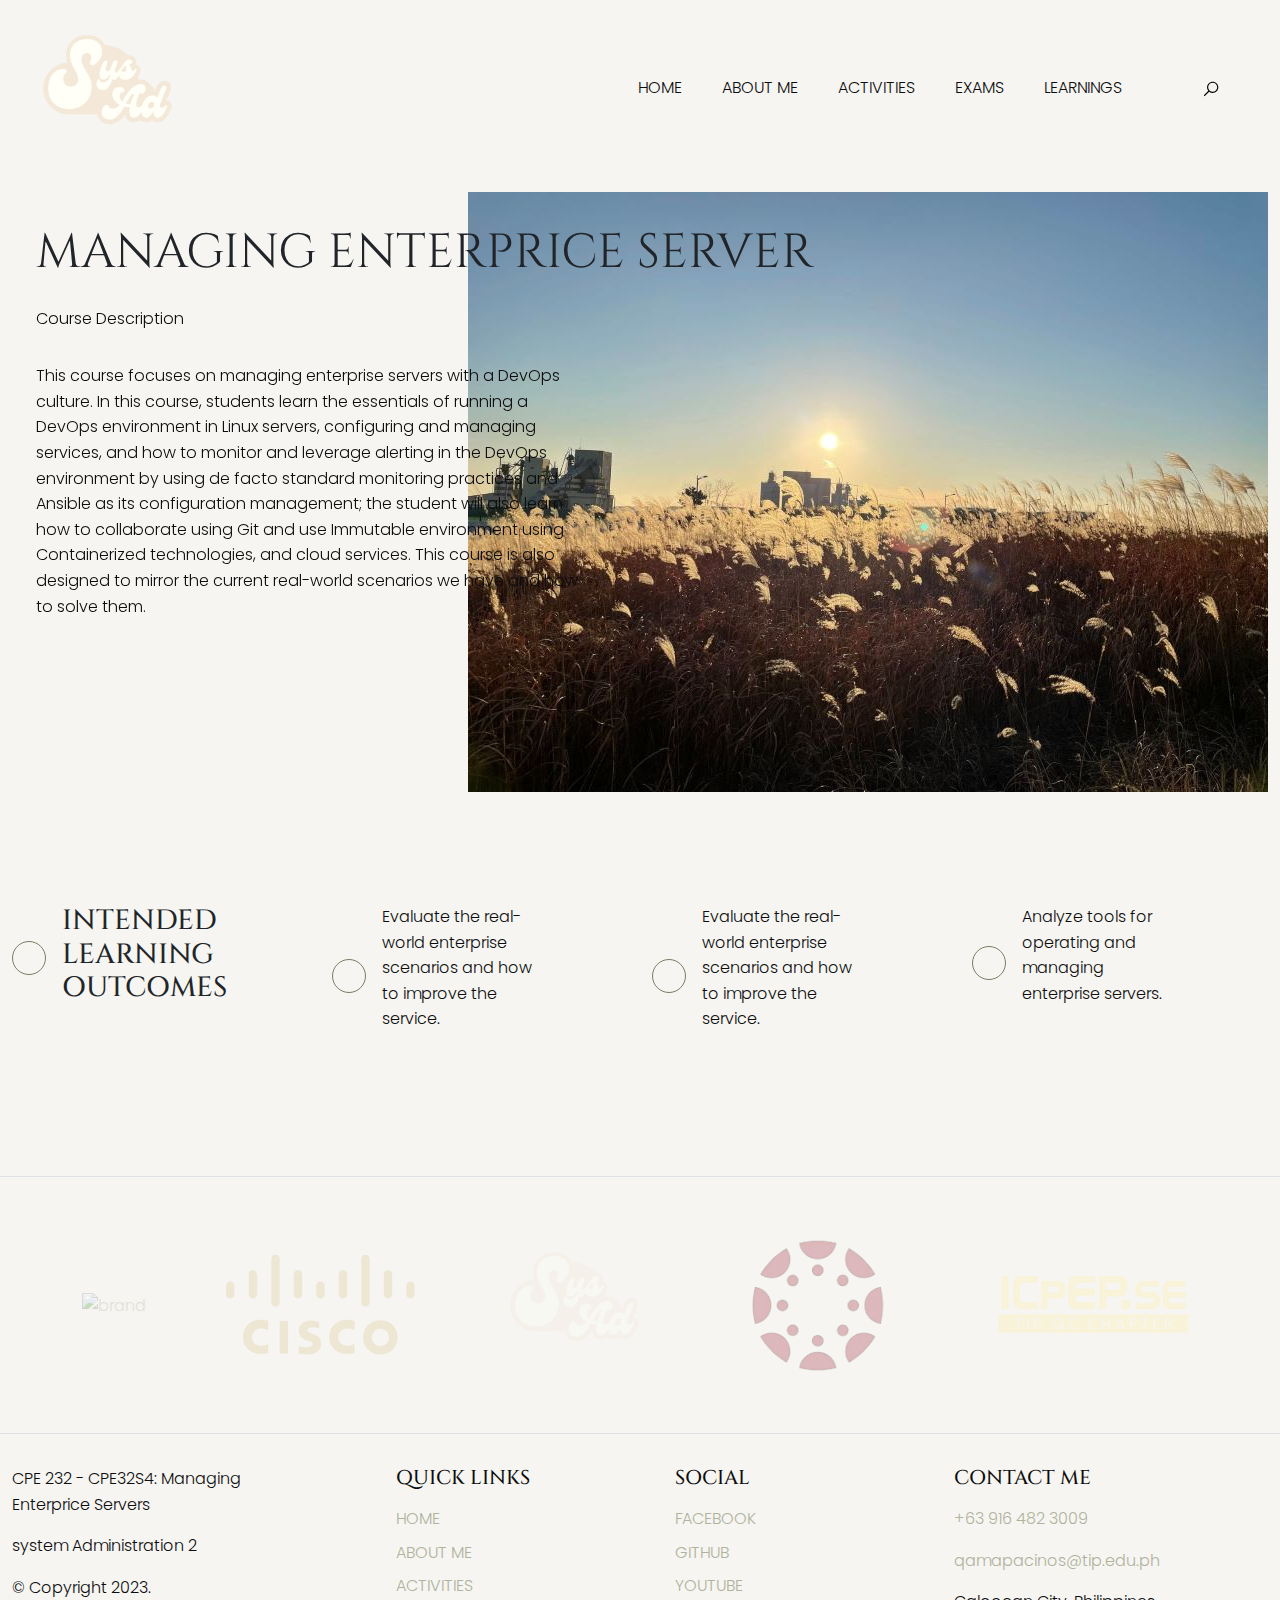
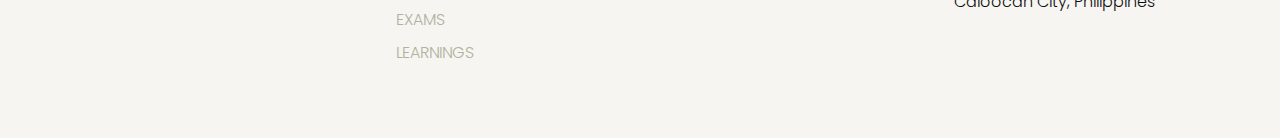
==== index.html @ e2c5715e "Add files via upload" ====
<!DOCTYPE html>
<html>
  <head>
    <title>Pacinos' Portfolio</title>
    <meta charset="utf-8">
    <meta http-equiv="X-UA-Compatible" content="IE=edge">
    <meta name="viewport" content="width=device-width, initial-scale=1.0">
    <meta name="format-detection" content="telephone=no">
    <meta name="apple-mobile-web-app-capable" content="yes">
    <meta name="author" content="">
    <meta name="keywords" content="">
    <meta name="description" content="">
    <link rel="stylesheet" type="text/css" href="css/bootstrap.min.css">
    <link rel="stylesheet" type="text/css" href="style.css">
    <link rel="stylesheet" href="https://cdn.jsdelivr.net/npm/swiper@9/swiper-bundle.min.css" />
    <link rel="preconnect" href="https://fonts.googleapis.com">
    <link rel="preconnect" href="https://fonts.gstatic.com" crossorigin>
    <link href="https://fonts.googleapis.com/css2?family=Cinzel:wght@400;500;600;700&family=Poppins:wght@200;300;400;500&display=swap" rel="stylesheet">
    <!-- script
    ================================================== -->
    <script src="js/modernizr.js"></script>
  </head>
  <body class="bg-body" data-bs-spy="scroll" data-bs-target="#navbar" data-bs-root-margin="0px 0px -40%" data-bs-smooth-scroll="true" tabindex="0">
    <svg xmlns="http://www.w3.org/2000/svg" style="display: none;">
      <symbol id="search" xmlns="http://www.w3.org/2000/svg" viewBox="0 0 32 32">
        <title>Search</title>
        <path fill="currentColor" d="M19 3C13.488 3 9 7.488 9 13c0 2.395.84 4.59 2.25 6.313L3.281 27.28l1.439 1.44l7.968-7.969A9.922 9.922 0 0 0 19 23c5.512 0 10-4.488 10-10S24.512 3 19 3zm0 2c4.43 0 8 3.57 8 8s-3.57 8-8 8s-8-3.57-8-8s3.57-8 8-8z" />
      </symbol>
      <symbol xmlns="http://www.w3.org/2000/svg" id="user" viewBox="0 0 16 16">
        <path d="M3 14s-1 0-1-1 1-4 6-4 6 3 6 4-1 1-1 1H3Zm5-6a3 3 0 1 0 0-6 3 3 0 0 0 0 6Z" />
      </symbol>
      <symbol xmlns="http://www.w3.org/2000/svg" id="cart" viewBox="0 0 16 16">
        <path d="M0 1.5A.5.5 0 0 1 .5 1H2a.5.5 0 0 1 .485.379L2.89 3H14.5a.5.5 0 0 1 .491.592l-1.5 8A.5.5 0 0 1 13 12H4a.5.5 0 0 1-.491-.408L2.01 3.607 1.61 2H.5a.5.5 0 0 1-.5-.5zM5 12a2 2 0 1 0 0 4 2 2 0 0 0 0-4zm7 0a2 2 0 1 0 0 4 2 2 0 0 0 0-4zm-7 1a1 1 0 1 1 0 2 1 1 0 0 1 0-2zm7 0a1 1 0 1 1 0 2 1 1 0 0 1 0-2z" />
      </symbol>
      <symbol xmlns="http://www.w3.org/2000/svg" id="arrow-left" viewBox="0 0 32 32">
        <path fill="currentColor" d="m13.281 6.781l-8.5 8.5l-.687.719l.687.719l8.5 8.5l1.438-1.438L7.938 17H28v-2H7.937l6.782-6.781z" />
      </symbol>
      <symbol xmlns="http://www.w3.org/2000/svg" id="arrow-right" viewBox="0 0 32 32">
        <path fill="currentColor" d="M18.719 6.781L17.28 8.22L24.063 15H4v2h20.063l-6.782 6.781l1.438 1.438l8.5-8.5l.687-.719l-.687-.719z" />
      </symbol>
      <symbol xmlns="http://www.w3.org/2000/svg" id="shipping-fast" viewBox="0 0 32 32">
        <path fill="currentColor" d="M0 6v2h19v15h-6.156c-.446-1.719-1.992-3-3.844-3c-1.852 0-3.398 1.281-3.844 3H4v-5H2v7h3.156c.446 1.719 1.992 3 3.844 3c1.852 0 3.398-1.281 3.844-3h8.312c.446 1.719 1.992 3 3.844 3c1.852 0 3.398-1.281 3.844-3H32v-8.156l-.063-.157l-2-6L29.72 10H21V6zm1 4v2h9v-2zm20 2h7.281L30 17.125V23h-1.156c-.446-1.719-1.992-3-3.844-3c-1.852 0-3.398 1.281-3.844 3H21zM2 14v2h6v-2zm7 8c1.117 0 2 .883 2 2s-.883 2-2 2s-2-.883-2-2s.883-2 2-2zm16 0c1.117 0 2 .883 2 2s-.883 2-2 2s-2-.883-2-2s.883-2 2-2z" />
      </symbol>
      <symbol xmlns="http://www.w3.org/2000/svg" id="shopping-cart" viewBox="0 0 32 32">
        <path fill="currentColor" d="M5 7c-.55 0-1 .45-1 1s.45 1 1 1h2.219l2.625 10.5c.222.89 1.02 1.5 1.937 1.5H23.25c.902 0 1.668-.598 1.906-1.469L27.75 10H11l.5 2h13.656l-1.906 7H11.781L9.156 8.5A1.983 1.983 0 0 0 7.22 7zm17 14c-1.645 0-3 1.355-3 3s1.355 3 3 3s3-1.355 3-3s-1.355-3-3-3zm-9 0c-1.645 0-3 1.355-3 3s1.355 3 3 3s3-1.355 3-3s-1.355-3-3-3zm0 2c.563 0 1 .438 1 1c0 .563-.438 1-1 1c-.563 0-1-.438-1-1c0-.563.438-1 1-1zm9 0c.563 0 1 .438 1 1c0 .563-.438 1-1 1c-.563 0-1-.438-1-1c0-.563.438-1 1-1z" />
      </symbol>
      <symbol xmlns="http://www.w3.org/2000/svg" id="gift" viewBox="0 0 32 32">
        <path fill="currentColor" d="M12 5c-1.645 0-3 1.355-3 3c0 .352.074.684.188 1H4v6h1v13h22V15h1V9h-5.188A2.95 2.95 0 0 0 23 8c0-1.645-1.355-3-3-3c-1.75 0-2.938 1.328-3.719 2.438c-.105.148-.187.292-.281.437c-.094-.145-.176-.29-.281-.438C14.938 6.329 13.75 5 12 5zm0 2c.625 0 1.438.672 2.063 1.563c.152.218.128.23.25.437H12c-.566 0-1-.434-1-1c0-.566.434-1 1-1zm8 0c.566 0 1 .434 1 1c0 .566-.434 1-1 1h-2.313c.122-.207.098-.219.25-.438C18.563 7.673 19.375 7 20 7zM6 11h20v2h-9v-1h-2v1H6zm1 4h18v11h-8V16h-2v10H7z" />
      </symbol>
      <symbol xmlns="http://www.w3.org/2000/svg" id="return" viewBox="0 0 32 32">
        <path fill="currentColor" d="M16 3C8.832 3 3 8.832 3 16s5.832 13 13 13s13-5.832 13-13h-2c0 6.086-4.914 11-11 11S5 22.086 5 16S9.914 5 16 5c3.875 0 7.262 1.984 9.219 5H20v2h8V4h-2v3.719C23.617 4.844 20.02 3 16 3z" />
      </symbol>
      <symbol xmlns="http://www.w3.org/2000/svg" id="quote" viewBox="0 0 24 24">
        <path fill="currentColor" d="m15 17l2-4h-4V6h7v7l-2 4h-3Zm-9 0l2-4H4V6h7v7l-2 4H6Z" />
      </symbol>      
      <symbol xmlns="http://www.w3.org/2000/svg" id="nav-icon" viewBox="0 0 16 16">
        <path d="M14 10.5a.5.5 0 0 0-.5-.5h-3a.5.5 0 0 0 0 1h3a.5.5 0 0 0 .5-.5zm0-3a.5.5 0 0 0-.5-.5h-7a.5.5 0 0 0 0 1h7a.5.5 0 0 0 .5-.5zm0-3a.5.5 0 0 0-.5-.5h-11a.5.5 0 0 0 0 1h11a.5.5 0 0 0 .5-.5z" />
      </symbol>
      <symbol xmlns="http://www.w3.org/2000/svg" id="close" viewBox="0 0 16 16">
        <path d="M2.146 2.854a.5.5 0 1 1 .708-.708L8 7.293l5.146-5.147a.5.5 0 0 1 .708.708L8.707 8l5.147 5.146a.5.5 0 0 1-.708.708L8 8.707l-5.146 5.147a.5.5 0 0 1-.708-.708L7.293 8 2.146 2.854Z" />
      </symbol>
      <symbol xmlns="http://www.w3.org/2000/svg" id="navbar-icon" viewBox="0 0 16 16">
        <path d="M14 10.5a.5.5 0 0 0-.5-.5h-3a.5.5 0 0 0 0 1h3a.5.5 0 0 0 .5-.5zm0-3a.5.5 0 0 0-.5-.5h-7a.5.5 0 0 0 0 1h7a.5.5 0 0 0 .5-.5zm0-3a.5.5 0 0 0-.5-.5h-11a.5.5 0 0 0 0 1h11a.5.5 0 0 0 .5-.5z" />
      </symbol>
    </svg>

    <div id="preloader">
      <span class="loader">
        <span class="loader-inner"></span>
      </span>
    </div>

    <div class="search-box position-relative overflow-hidden w-100">
      <div class="search-wrap">
        <div class="close-button position-absolute">
          <svg class="close" width="22" height="22">
            <use xlink:href="#close"></use>
          </svg>
        </div>
        <form id="search-form" class="text-center pt-3" action="" method="">
          <input type="text" class="search-input fs-5 p-4 bg-transparent" placeholder="Search...">
          <svg class="search" width="22" height="22">
            <use xlink:href="#search"></use>
          </svg>
        </form>
      </div>
    </div> 

    <header id="header" class="site-header text-black">
      <nav id="header-nav" class="navbar navbar-expand-lg px-3 mb-3">
        <div class="container-fluid">
          <a class="navbar-brand" href="index.html">
            <img src="images/LOGOO.png" class="logo">
          </a>
          <button class="navbar-toggler d-flex d-lg-none order-3 p-2" type="button" data-bs-toggle="offcanvas" data-bs-target="#bdNavbar" aria-controls="bdNavbar" aria-expanded="false" aria-label="Toggle navigation">
            <svg class="navbar-icon" width="50" height="50">
              <use xlink:href="#navbar-icon"></use>
            </svg>
          </button>
          <div class="offcanvas offcanvas-end" tabindex="-1" id="bdNavbar" aria-labelledby="bdNavbarOffcanvasLabel">
            <div class="offcanvas-header px-4 pb-0">
              <a class="navbar-brand" href="index.html">
                <img src="images/LOGOO.png" class="logo">
              </a>
              <button type="button" class="btn-close btn-close-black" data-bs-dismiss="offcanvas" aria-label="Close" data-bs-target="#bdNavbar"></button>
            </div>
            <div class="offcanvas-body">
              <ul id="navbar" class="navbar-nav text-uppercase justify-content-end align-items-center flex-grow-1 pe-3">

                <li class="nav-item">
                  <a class="nav-link me-4" href="index.html">Home</a>
                </li>

                <li class="nav-item">
                  <a class="nav-link me-4" href="about-me.html">About Me</a>
                </li>
               
                <li class="nav-item">
                  <a class="nav-link me-4" href="activities.html">Activities</a>
                </li>

                <li class="nav-item">
                  <a class="nav-link me-4" href="exams.html">Exams</a>
                </li>

                <li class="nav-item">
                  <a class="nav-link me-4" href="learnings.html">Learnings</a>
                </li>
      
                
                <li class="nav-item">
                  <div class="user-items ps-5">
                    <ul class="d-flex justify-content-end list-unstyled">
                      <li class="search-item pe-3" data-bs-toggle="collapse" data-bs-target="#search-box" aria-controls="search-box" aria-expanded="false" aria-label="Toggle navigation">
                        <svg class="search" width="18" height="18">
                          <use xlink:href="#search"></use>
                        </svg>
                      </li>
                    </ul>
                  </div>
                </li>
              </ul>
            </div>
          </div>
        </div>
      </nav>    
    </header>

    <section id="billboard" class="overflow-hidden">
      <div class="swiper main-swiper">
        <div class="swiper-wrapper">
          <div class="swiper-slide">
            <div class="container-fluid">
              <div class="row">
                <div class="col-md-12">
                  <div class="banner-item" style="background-image: url(images/field.jpg); background-repeat: no-repeat; background-position: right; height: 600px;">
                    <div class="banner-content padding-small">
                      <h1 class="display-5 text-uppercase text-dark pb-3 ps-4">Managing Enterprice Server</h1>
                      <p class="pb-3 ps-4 pe-5">Course Description</p> 
                      <p class="pb-3 ps-4 pe-5">This course focuses on managing enterprise servers with a DevOps culture. In this course, students learn the essentials of running a DevOps environment in Linux servers, configuring and managing services, and how to monitor and leverage alerting in the DevOps environment by using de facto standard monitoring practices and Ansible as its configuration management; the student will also learn how to collaborate using Git and use Immutable environment using Containerized technologies, and cloud services. This course is also designed to mirror the current real-world scenarios we have and how to solve them.</p>                       
                    </div>
                  </div>
                </div>
              </div>
            </div>
          </div>
        </div>
      </div>
      <div class="swiper-pagination position-absolute"></div>
    </section>

    <section id="ILOs" class="padding-large">
      <div class="container-fluid">
        <div class="row">
          
          <div class="col-lg-3 col-md-6 pb-3">
            <div class="icon-box d-flex align-items-center">
              <div class="icon-box-icon pt-3 pe-3 pb-3 ps-3">

              </div>
              <div class="ps-3">
                <h3 class="card-title text-uppercase text-dark">Intended Learning Outcomes</h3>
              </div>
            </div>
          </div>
          <div class="col-lg-3 col-md-6 pb-3">
            <div class="icon-box d-flex align-items-center">
              <div class="icon-box-icon pt-3 pe-3 pb-3 ps-3">
              </div>
              <div class="icon-box-content ps-3">
                <p>Evaluate the real-world enterprise scenarios and how to improve the service.</p>
              </div>
            </div>
          </div>
          <div class="col-lg-3 col-md-6 pb-3">
            <div class="icon-box d-flex align-items-center">
              <div class="icon-box-icon pt-3 pe-3 pb-3 ps-3">
              </div>
              <div class="icon-box-content ps-3">
                <p>Evaluate the real-world enterprise scenarios and how to improve the service.</p>
              </div>
            </div>
          </div>
          <div class="col-lg-3 col-md-6 pb-3">
            <div class="icon-box d-flex align-items-center">
              <div class="icon-box-icon pt-3 pe-3 pb-3 ps-3">
              </div>
              <div class="icon-box-content ps-3">
                <p>Analyze tools for operating and managing enterprise servers.</p>
              </div>
            </div>
          </div>
          
        </div>
      </div>
    </section>

    <section id="brand-collection" class="padding-small border-top border-bottom overflow-hidden mb-0">
      <div class="container">
        <div class="d-flex flex-wrap justify-content-between align-items-center gap-3">
            <a href="https://www.facebook.com/cpetipqc"><img src="images/cpeLOGO.png" alt="brand"></a>
            <a href="https://www.netacad.com/"><img src="images/ciscoLOGO.png" alt="brand"></a>
            <a href="#billboard"><img src="images/LOGOO.png" alt="brand"></a>
            <a href="https://tip.instructure.com"><img src="images/canvasLOGO.png" alt="brand"></a>
            <a href="https://www.facebook.com/icpep.se.tipqc"><img src="images/icpepLOGO.png" alt="brand"></a>
        </div>
      </div>
    </section>

    <footer id="footer" class="overflow-hidden padding-small">
      <div class="container-fluid">
        <div class="row">
          <div class="row d-flex flex-wrap justify-content-between">
            <div class="col-lg-3 col-sm-6 pb-3 pe-4">
              <div class="footer-menu">
                <p>CPE 232 - CPE32S4: Managing Enterprice Servers</p>
                <p>system Administration 2</p>
              </div>
              <div class="copyright">
                <p>© Copyright 2023.</a>
                </p>
              </div>
            </div>
            <div class="col-lg-2 col-sm-6 pb-3">
              <div class="footer-menu text-uppercase">
                <h5 class="widget-title pb-2">Quick Links</h5>
                <ul class="menu-list list-unstyled text-uppercase">
                  <li class="menu-item pb-2">
                    <a href="#billboard">Home</a>
                  </li>
                  <li class="menu-item pb-2">
                    <a href="about-me.html">About Me</a>
                  </li>
                  <li class="menu-item pb-2">
                    <a href="#activities.html">Activities</a>
                  </li>
                  <li class="menu-item pb-2">
                    <a href="exams.html">Exams</a>
                  </li>
                  <li class="menu-item pb-2">
                    <a href="learnings.html">Learnings</a>
                  </li>
                </ul>
              </div>
            </div>
            <div class="col-lg-2 col-sm-6 pb-3">
              <div class="footer-menu text-uppercase">
                <h5 class="widget-title pb-2">Social</h5>
                <div class="social-links">
                  <ul class="list-unstyled">
                    <li class="pb-2">
                      <a href="https://www.facebook.com/angela.pacinos">Facebook</a>
                    </li>
                    <li class="pb-2">
                      <a href="https://github.com/dashboard">GitHub</a>
                    </li>
                    <li>
                      <a href="https://www.youtube.com/channel/UCt97Hila7OVgetiBd6rvgtQ">Youtube</a>
                    </li>
                  </ul>
                </div>
              </div>
            </div>
            <div class="col-lg-3 col-sm-6">
              <div class="footer-menu contact-item">
                <h5 class="widget-title text-uppercase pb-2">Contact Me</h5>
                <p><a href="">+63 916 482 3009</a></p>
                <p><a href="mailto:">qamapacinos@tip.edu.ph</a></p>
                <p>Caloocan City, Philippines</p>
              </div>
            </div>
          </div>
        </div>
      </div>
    </footer>

    <script src="js/jquery-1.11.0.min.js"></script>
    <script src="https://cdn.jsdelivr.net/npm/swiper/swiper-bundle.min.js"></script>
    <script type="text/javascript" src="js/bootstrap.bundle.min.js"></script>
    <script type="text/javascript" src="js/plugins.js"></script>
    <script type="text/javascript" src="js/script.js"></script>
  </body>
</html>
---- style.css ----
/*
Theme Name: Ministore
Theme URI: 
Author: 
Author URI: 
Description: Ministore is specially designed product packaged for Ministore by Moksha.
Version: 
*/

/*--------------------------------------------------------------
This is main CSS file that contains custom style rules used in this template
--------------------------------------------------------------*/

/*------------------------------------*\
    Table of contents
\*------------------------------------*/

/*------------------------------------------------

CSS STRUCTURE:

    
/*--------------------------------------------------------------
/** 1. VARIABLES
--------------------------------------------------------------*/
:root {
  --accent-color: #0d0d0d;
  --bs-gray-100: #120101;
  --bs-gray-200: #e7e5e2;
  --bs-primary: #787d62;
  --bs-secondary: #F6F5F2;
  --bs-primary-rgb: 120, 125, 98;
  --bs-body-bg-rgb: 246, 245, 242;
  --bs-light: #fff;
  --bs-dark: #afb39c;
  --navbar-color-color: #131814;
  --swiper-theme-color: #787d62 !important;
  --swiper-pagination-color: #787d62 !important;

}

/* on mobile devices below 600px
 */
@media screen and (max-width: 600px) {
  :root {
    --header-height: 100px;
    --header-height-min: 80px;
  }
}

/* Fonts */
:root {
  --body-font: "Poppins", sans-serif;
  --heading-font: "Cinzel", sans-serif;
}

/*----------------------------------------------*/
/* 1 GENERAL TYPOGRAPHY */
/*----------------------------------------------*/

/* 1.1 General Styles
/*----------------------------------------------*/
*,
*::before,
*::after {
  -webkit-box-sizing: border-box;
  -moz-box-sizing: border-box;
  box-sizing: border-box;
}

html {
  box-sizing: border-box;
}

body {
  font-family: var(--body-font);
  font-size: 16px;
  font-weight: 300;
  line-height: 1.6;
  color: var(--accent-color);
  margin: 0;
}

ul.inner-list li {
  font-size: 1.2em;
}

strong {
  font-weight: bold;
}

a {
  color: var(--bs-dark);
  text-decoration: none;
  transition: 0.3s color ease-out;
}

a:hover {
  text-decoration: none;
  color: var(--bs-primary);
}

.form-control:focus,
.accordion-button:focus {
  box-shadow: none;
}

/*------------ Background Color -----------*/
.bg-secondary {
  background: var(--bs-secondary) !important;
}

.bg-dark {
  background: var(--bs-dark) !important;
}

.bg-light {
  background: var(--bs-light) !important;
}

.bg-gray-1 {
  background-color: var(--bs-gray-100) !important;
}

/* - Section Padding
--------------------------------------------------------------*/
.padding-small {
  padding-top: 2em;
  padding-bottom: 2em;
}

.padding-medium {
  padding-top: 4em;
  padding-bottom: 4em;
}

.padding-large {
  padding-top: 7em;
  padding-bottom: 7em;
}

/* - Section margin
--------------------------------------------------------------*/
.margin-small {
  margin-top: 3em;
  margin-bottom: 3em;
}

.margin-medium {
  margin-top: 5em;
  margin-bottom: 5em;
}

.margin-large {
  margin-top: 7em;
  margin-bottom: 7em;
}


@media only screen and (max-width: 768px) {

  .margin-small,
  .margin-medium,
  .margin-large {
    margin-top: 1em;
    margin-bottom: 1em;
  }
}

/* - Section Title
--------------------------------------------------------------*/
h1,
h2,
h3,
h4,
h5 {
  font-family: var(--heading-font);
}

/* - Section width
--------------------------------------------------------------*/
.container-fluid {
  max-width: 1540px;
}

/*--------------------------------------------------------------
/** 2.10 Buttons
--------------------------------------------------------------*/
/* - Button Sizes
------------------------------------------------------------- */
.btn.btn-small {
  padding: 0.8em 1.8em;
  font-size: 0.65em;
}

.btn.btn-medium {
  padding: 1.1em 2.8em;
  font-size: 1.1em;
  letter-spacing: 2px;
}

.btn.btn-large {
  padding: 2.4em 5.1em;
  font-size: 1.8em;
}

/* - Button Shapes
------------------------------------------------------------- */
.btn.btn-rounded,
.btn.btn-rounded::after {
  border-radius: 6px;
}

.btn.btn-pill,
.btn.btn-pill::after {
  border-radius: 2em;
}

/* button outline */
.btn.btn-outline-dark,
.btn.btn-outline-light,
.btn.btn-outline-accent {
  background: transparent;
  text-shadow: none;
  box-shadow: none;
  border: 1px solid;
}

.btn.btn-outline-dark:hover::after,
.btn.btn-outline-light:hover::after {
  background-color: transparent;
}

.btn.btn-outline-dark {
  border-color: rgba(0, 0, 0, 1);
  color: var(--bs-dark);
}

.btn.btn-outline-dark:hover {
  background: var(--bs-dark);
  color: var(--bs-light);
}

.btn.btn-outline-light {
  border-color: rgba(255, 255, 255, 0.5);
  color: var(--bs-light);
}

.btn.btn-outline-light:hover {
  background: var(--bs-primary);
  color: var(--bs-light);
  border-color: var(--bs-primary);
}

.btn.btn-outline-gray {
  background: transparent;
  border-color: var(--gray-color-600);
  color: var(--bs-dark);
}

.btn.btn-outline-gray:hover {
  border-color: var(--bs-dark);
  color: var(--bs-dark) !important;
}

.btn.btn-outline-accent {
  background: transparent;
  border-color: var(--accent-color);
  color: var(--bs-dark);
}

.btn.btn-outline-accent:hover {
  border-color: var(--bs-dark);
  color: var(--bs-dark) !important;
}

.btn.btn-full {
  display: block;
  margin: .85em 0;
  width: 100%;
  letter-spacing: 0.12em;
}

/* no border radius */
.btn-rounded-none,
.btn-rounded-none::after {
  border-radius: 0;
}

/* - Buttons Color Scheme
------------------------------------------------------------- */
.btn.btn-normal {
  border: none;
  color: var(--bs-dark);
  text-decoration: underline;
}

.btn.btn-normal:hover {
  text-decoration: none;
}

.btn.btn-accent {
  color: var(--bs-light);
  background-color: var(--accent-color);
  border: none;
}

.btn.btn-accent:hover {
  color: var(--bs-light) !important;
  background-color: var(--bs-primary);
}

.btn.btn-black {
  background-color: var(--bs-dark);
  color: var(--bs-light);
  border: none;
}

.btn.btn-black:hover {
  background-color: var(--bs-primary);
  color: var(--bs-light);
}

.btn.btn-light {
  background-color: var(--bs-light);
  color: var(--bs-dark);
  border: none;
}

.btn.btn-light:hover {
  background-color: var(--bs-primary);
  color: var(--bs-light);
}

.btn.btn-primary {
  background: var(--bs-primary);
  color: var(--bs-light);
  border: none;
}

.btn.btn-primary:hover {
  background-color: var(--bs-dark);
  color: var(--bs-light);
}

/* - Buttons Aligns
------------------------------------------------------------- */
.btn-left {
  text-align: left;
  display: block;
}

.btn-center {
  text-align: center;
  display: block;
}

.btn-right {
  text-align: right;
  display: block;
}

/*----------------------------------------------*/
/* 2 SITE STRUCTURE */
/*----------------------------------------------*/

/*----- 6.1 Preloader
--------------------------------------------------------------*/
*#preloader {
  width:100%;
  height:100%;  
  position:fixed;
  z-index:20;
  background:#ece7e1;
  display: flex;
  justify-content: center;
  align-items: center;
}
.loader {
  display: inline-block;
  width: 60px;
  height: 60px;
  border: 9px solid #Fff;
  animation: loader 2s infinite ease;
}

.loader-inner {
  vertical-align: top;
  display: inline-block;
  width: 100%;
  background-color: #fff;
  animation: loader-inner 2s infinite ease-in;
}

@keyframes loader {
  0% {
    transform: rotate(0deg);
  }
  
  25% {
    transform: rotate(180deg);
  }
  
  50% {
    transform: rotate(180deg);
  }
  
  75% {
    transform: rotate(360deg);
  }
  
  100% {
    transform: rotate(360deg);
  }
}

@keyframes loader-inner {
  0% {
    height: 0%;
  }
  
  25% {
    height: 0%;
  }
  
  50% {
    height: 100%;
  }
  
  75% {
    height: 100%;
  }
  
  100% {
    height: 0%;
  }
}

/* - Text Effect
------------------------------------------------------------- */
.pseudo-text-effect {
  position: relative;
  padding: 0;
  overflow: hidden;
  transition: transform 0.5s;
  display: block;
}

.pseudo-text-effect::after {
  content: attr(data-after);
  display: inline-block;
  transform: translateY(100%);
  position: absolute;
  left: 0;
  transition: inherit;
  color: var(--bs-dark);
}

.pseudo-text-effect>span {
  display: inline-block;
  transform: translateY(0%);
  transition: inherit;
}

.pseudo-text-effect:hover>span {
  transform: translateY(-100%);
}

.pseudo-text-effect:hover::after {
  transform: translateY(0%);
}

/*--------------------------------------------------------------
/** Jarallax
--------------------------------------------------------------*/
.jarallax {
  position: relative;
  z-index: 0;
  min-height: 510px;
}

.jarallax>.jarallax-img {
  position: absolute;
  object-fit: cover;
  top: 0;
  left: 0;
  width: 100%;
  height: 100%;
  z-index: -1;
}

.jarallax-img {
  position: relative;
  z-index: 0;
}

.jarallax img.jarallax-img {
  position: relative;
  display: block;
  max-width: 100%;
  height: auto !important;
  z-index: -100;
}

@media screen and ( max-width: 991px ) {
  .jarallax {
    min-height: 280px;
  }
}

/*--- Image hover Effects
-----------------------------------------------*/
.image-zoom-effect {
  overflow: hidden;
}

.image-zoom-effect .image-holder {
  width: 100%;
  height: auto;
  overflow: hidden;
  transform: scale(1);
  transition: transform 0.3s cubic-bezier(0.25, 0.46, 0.45, 0.94);
}

.image-zoom-effect:hover .image-holder {
  transform: scale(0.95);
}

.image-zoom-effect img {
  transform: scale(1);
  will-change: transform;
  transition: transform 0.3s cubic-bezier(0.25, 0.46, 0.45, 0.94);
  z-index: 0;
}

.image-zoom-effect:hover img {
  transform: scale(1.1);
}

/* Link Effect
------------------------------------------------------------- */
.link-effect {
  cursor: pointer;
}

.link-effect a {
  position: relative;
  padding: 0;
  overflow: hidden;
  transition: transform 0.5s;
  display: block;
}

.link-effect a::after {
  content: attr(data-after);
  display: inline-block;
  transform: translateY(100%);
  position: absolute;
  left: 0;
  font-size: 1rem;
  text-align: inherit;
  text-transform: uppercase;
  transition: inherit;
}

.link-effect a>span {
  display: inline-block;
  transform: translateY(0%);
  transition: inherit;
}

.link-effect:hover a>span {
  transform: translateY(-100%);
}

.link-effect:hover a::after {
  transform: translateY(0%);
}

/* Social Link Hover
------------------------------------------------------------- */
.icon-box-effect {
  overflow: hidden;
  cursor: pointer;
}

.icon-box-effect .social-links libutton {
  position: relative;
  bottom: 80px;
  opacity: 0;
  display: inline-block;
  margin: 7px;
  padding: 5px;
  width: 40px;
  height: 40px;
  border-radius: 50%;
  background-color: var(--secondary-color);
}

.icon-box-effect .social-links button:hover {
  background-color: var(--bs-primary);
}

.icon-box-effect .social-links svg {
  color: var(--light-color);
  animation-name: rotate-icon;
}

.icon-box-effect .social-links button:nth-child(1) {
  transition: 1.0s;
}

.icon-box-effect .social-links button:nth-child(2) {
  transition: 1.2s;
}

.icon-box-effect .social-links button:nth-child(3) {
  transition: 1.5s;
}

.icon-box-effect .social-links button:nth-child(4) {
  transition: 1.8s;
}

.icon-box-effect .social-links button:nth-child(5) {
  transition: 2.4s;
}

.icon-box-effect:hover>.product-card .social-links button {
  bottom: 200px;
  opacity: 1;
}

/*  Image Overlay
------------------------------------------------------------- */
/* .text-box {
  width: 100%;
  
} */
.image-overlay {
  cursor: pointer;
}

.image-overlay .product-image {
  overflow: hidden;
}

.image-overlay .product-image img {
  transform: translateY(0);
  transition: transform 0.6s ease-in-out;
}

.box-slide {
  left: 0;
  bottom: 0;
  transform: translateY(100%);
  color: var(--bs-dark);
  transition: transform 0.6s ease-in-out;
}

.image-overlay:hover .box-slide {
  transform: translateY(0%);
}

.image-overlay:hover img {
  transform: translateY(-10%);
}

/* Button Hover Effects 2
------------------------------------------------------------- */
.btn.btn-arrow {
  color: var(--bs-light);
  background-color: var(--bs-primary);
  border-radius: 0;
}

.btn.btn-arrow.btn-bg-light {
  color: var(--bs-dark);
  background-color: var(--bs-light);
}

.btn.btn-arrow.outline-dark {
  color: var(--bs-dark);
  background-color: transparent;
  border: 1px solid var(--bs-dark);
}

.btn.btn-arrow.btn-normal {
  color: var(--bs-dark);
  background-color: transparent;
  border: none;
  text-decoration: underline;
}

.btn.btn-arrow span {
  display: inline-block;
  transition: all 300ms ease-out;
  will-change: transform;
}

.btn.btn-arrow:hover span {
  transform: translate3d(-7px, 0, 0);
}

.btn.btn-arrow svg {
  position: absolute;
  top: 32px;
  right: 21px;
  transform: translateY(-50%);
  transition: all 300ms ease-out;
  will-change: right, opacity;
}

.btn.btn-arrow:hover svg {
  opacity: 0;
  right: 0;
}

.btn svg.icon-arrow {
  width: 25px;
  height: 25px;
}

/* - Search Bar
------------------------------------------------------------- */
.search-box {
  background: var(--bs-light);
  height: 0px;
  transition: height 0.3s ease-out;
}

.search-box.active {
  height: 90px;
}

.close-button {
  top: 20px;
  right: 120px;
  cursor: pointer;
  z-index: 9;
}

.search-box input.search-input {
  width: 50%;
  height: 30px;
  min-width: 420px;
  border-radius: 80px;
  border-color: rgb(0 0 0 / 25%);
}

.search-box .search-wrap svg {
  color: var(--bs-primary);
}

.search-box svg.search {
  margin-left: -50px;
}

/* - Sticky
------------------------------------------------------------- */
.sticky {
  position: sticky;
  top: 0;
}

/* 1. Header
/*----------------------------------------------*/
.site-header {
  z-index: 10;
  transition: background 0.3s ease-out;
}

.navbar-nav .nav-item a.nav-link {
  color: var(--accent-color);
}

.navbar-nav .nav-item a.nav-link.active,
.navbar-nav .nav-item a.nav-link:focus,
.navbar-nav .nav-item a.nav-link:hover {
  color: var(--bs-primary);
}

.dropdown-item:focus,
.dropdown-item:hover {
  background-color: var(--bs-secondary);
}

/*------------ Offcanvas -------------- */
#header-nav .navbar-toggler:focus {
  box-shadow: none;
}

#header-nav .offcanvas.show {
  z-index: 9999;
  background-color: var(--bs-light);
}

#header-nav .offcanvas-end {
  width: 500px;
}

.offcanvas.show .nav-item a.nav-link {
  font-size: 2em;
}

.offcanvas.show .offcanvas-body .navbar-nav {
  align-items: unset !important;
  padding-left: 20px;
}

/*------------ Top User Icons -----------*/
.site-header .user-items svg {
  cursor: pointer;
}

@media only screen and (max-width: 991px) {
  #navbar .user-items {
    display: none;
  }
}

/* 2. Billboard
/*----------------------------------------------*/
/*------------Swiper Arrow -----------*/
.banner-content p {
  width: 50%;
}

#billboard .swiper-pagination {
  left: -730px;
  bottom: 160px;
}

.swiper-pagination .swiper-pagination-bullet {
  width: 10px;
  height: 10px;
  position: relative;
  cursor: pointer;
  border-color: transparent;
  transition: border-color 0.3s ease-out;
}

.swiper-pagination .swiper-pagination-bullet::after {
  content: '';
  position: absolute;
  width: 10px;
  height: 10px;
  top: 0;
  bottom: 0;
  left: 0;
  right: 0;
  border-radius: 50px;
  border: 1px solid #4a4a4a;
  transform: scale(1);
  transition: transform 0.3s ease-out;
}

.swiper-horizontal>.swiper-pagination-bullets .swiper-pagination-bullet,
.swiper-pagination-horizontal.swiper-pagination-bullets .swiper-pagination-bullet {
  margin: 0 10px !important;
}

.swiper-pagination span.swiper-pagination-bullet.swiper-pagination-bullet-active:after,
.swiper-pagination span.swiper-pagination-bullet:hover:after {
  transform: scale(2);
}

@media only screen and (max-width: 1200px) {
  #billboard .banner-content {
    background-color: rgba(246, 245, 242, 0.5);
    height: 100%;
  }

  .banner-content h1.display-1 {
    font-size: 4.5em;
  }

  .banner-content p {
    width: 90%;
  }

  #billboard .swiper-pagination {
    right: 0;
    bottom: 60px;
    left: 0;
  }
}

@media only screen and (max-width: 768px) {
  .banner-content h1.display-1 {
    font-size: 3.5em;
  }
}

/* 3. Icon Box - Company Services
/*----------------------------------------------*/
.icon-box-icon.pe-3.pb-3 {
  border: 1px solid var(--bs-primary);
  border-radius: 50%;
}

.icon-box .icon-box-icon svg {
  width: 50px;
  height: 50px;
  color: var(--bs-primary);
}

.icon-box .icon-box-content {
  width: 60%;
}

.icon-box-content h3.card-title {
  font-size: 1.5em;
}

/* 4. Featured Product
/*----------------------------------------------*/
.product-store .swiper-horizontal>.swiper-pagination-bullets,
.product-store .swiper-pagination-bullets.swiper-pagination-horizontal,
.product-store .swiper-pagination-custom,
.product-store .swiper-pagination-fraction {
  position: relative !important;
}

/* 5. Testimonial
/*----------------------------------------------*/
.review-item blockquote {
  font-weight: 300;
  line-height: 1.8;
}

.review-content .swiper-arrow {
  top: 50%;
  bottom: 0;
  z-index: 2;
  border: 1px solid var(--bs-gray-400);
  color: var(--bs-gray-400);
  border-radius: 50%;
  width: 50px;
  height: 50px;
  transition: 0.4s ease-in-out;
}

.review-content .swiper-arrow:hover {
  border: 1px solid var(--bs-dark);
  color: var(--bs-dark);
}

.review-content .swiper-arrow.swiper-arrow-prev {
  left: -80px;
}

.review-content .swiper-arrow.swiper-arrow-next {
  right: -80px;
}

.review-content .quotation svg.quote {
  color: var(--bs-gray-200);
}

#testimonials .swiper-pagination {
  display: none;
}

@media only screen and (max-width: 901px) {
  #testimonials .swiper-pagination {
    display: block;
    bottom: 60px;
  }

  .review-content .swiper-arrow {
    display: none !important;
  }
}

/* 6. collections
/*----------------------------------------------*/

/* 7. Subscribe
/*----------------------------------------------*/
.subscribe-content input,
.subscribe-content button {
  height: 65px;
}

/* 9. Brand Collection
/*----------------------------------------------*/
#brand-collection a img {
  opacity: 0.3;
  transition: opacity 0.3s ease-out;
}
#brand-collection a:hover img {
  opacity: 1;
}

/* 10. Blog Page
/*----------------------------------------------*/
.sidebar .widget-search-bar form {
  height: 50px;
}

.sidebar .widget-search-bar form .search-field {
  width: 100%;
}

.sidebar .widget-search-bar .search-icon {
  width: 60px;
}

/* 10. Shop Page
/*----------------------------------------------*/
.product-grid .product-card .cart-concern {
  bottom: -20px;
  left: 0;
  opacity: 0;
  transition: 0.9s all;
}

.product-grid .product-card:hover .cart-concern {
  bottom: 0;
  opacity: 1;
  transform: rotate(0deg);
}

/* 11. Single Product Page
/*----------------------------------------------*/
/* product-thumbnail-slider */
.product-thumbnail-slider {
  height: 790px;
}

/* product-info */
.rating-container .rating svg {
  color: var(--bs-yellow);
}

.product-quantity .input-group button.btn-number {
  width: 100%;
  height: 100%;
}

/* product-tabs */
.product-tabs .nav-tabs .nav-item.show .nav-link,
.product-tabs .nav-tabs .nav-link:hover,
.product-tabs .nav-tabs .nav-link.active {
  background-color: var(--bs-primary);
  color: var(--bs-light) !important;
}

/* 12. FAQs Page
/*----------------------------------------------*/
.accordion .accordion-button::after {
  content: "";
  background-image: url("data:image/svg+xml,%3Csvg xmlns='http://www.w3.org/2000/svg' class='plus' viewBox='0 0 16 16'%3E%3Cpath d='M8 4a.5.5 0 0 1 .5.5v3h3a.5.5 0 0 1 0 1h-3v3a.5.5 0 0 1-1 0v-3h-3a.5.5 0 0 1 0-1h3v-3A.5.5 0 0 1 8 4z'/%3E%3C/svg%3E");
  background-repeat: no-repeat;
}

.accordion .accordion-button:not(.collapsed)::after {
  content: "";
  background-image: url("data:image/svg+xml,%3Csvg xmlns='http://www.w3.org/2000/svg' class='minus' viewBox='0 0 16 16'%3E%3Cpath d='M4 8a.5.5 0 0 1 .5-.5h7a.5.5 0 0 1 0 1h-7A.5.5 0 0 1 4 8z'/%3E%3C/svg%3E");
  transform: rotate(0deg);
}

/* 13. Blog Page
/*----------------------------------------------*/
.pagination .page-link {
  color: var(--bs-primary);
  background-color: var(--bs-light);
  border: 1px solid var(--bs-primary);
}

.pagination .page-item.active .page-link {
  color: var(--bs-light);
  background-color: var(--bs-primary);
  border-color: var(--bs-primary);
}

.pagination .page-item a.page-link {
  height: 40px;
}

.pagination .page-item a.page-link:hover,
.pagination .page-item a.page-link:focus {
  background-color: var(--bs-primary);
  color: var(--bs-light);
}
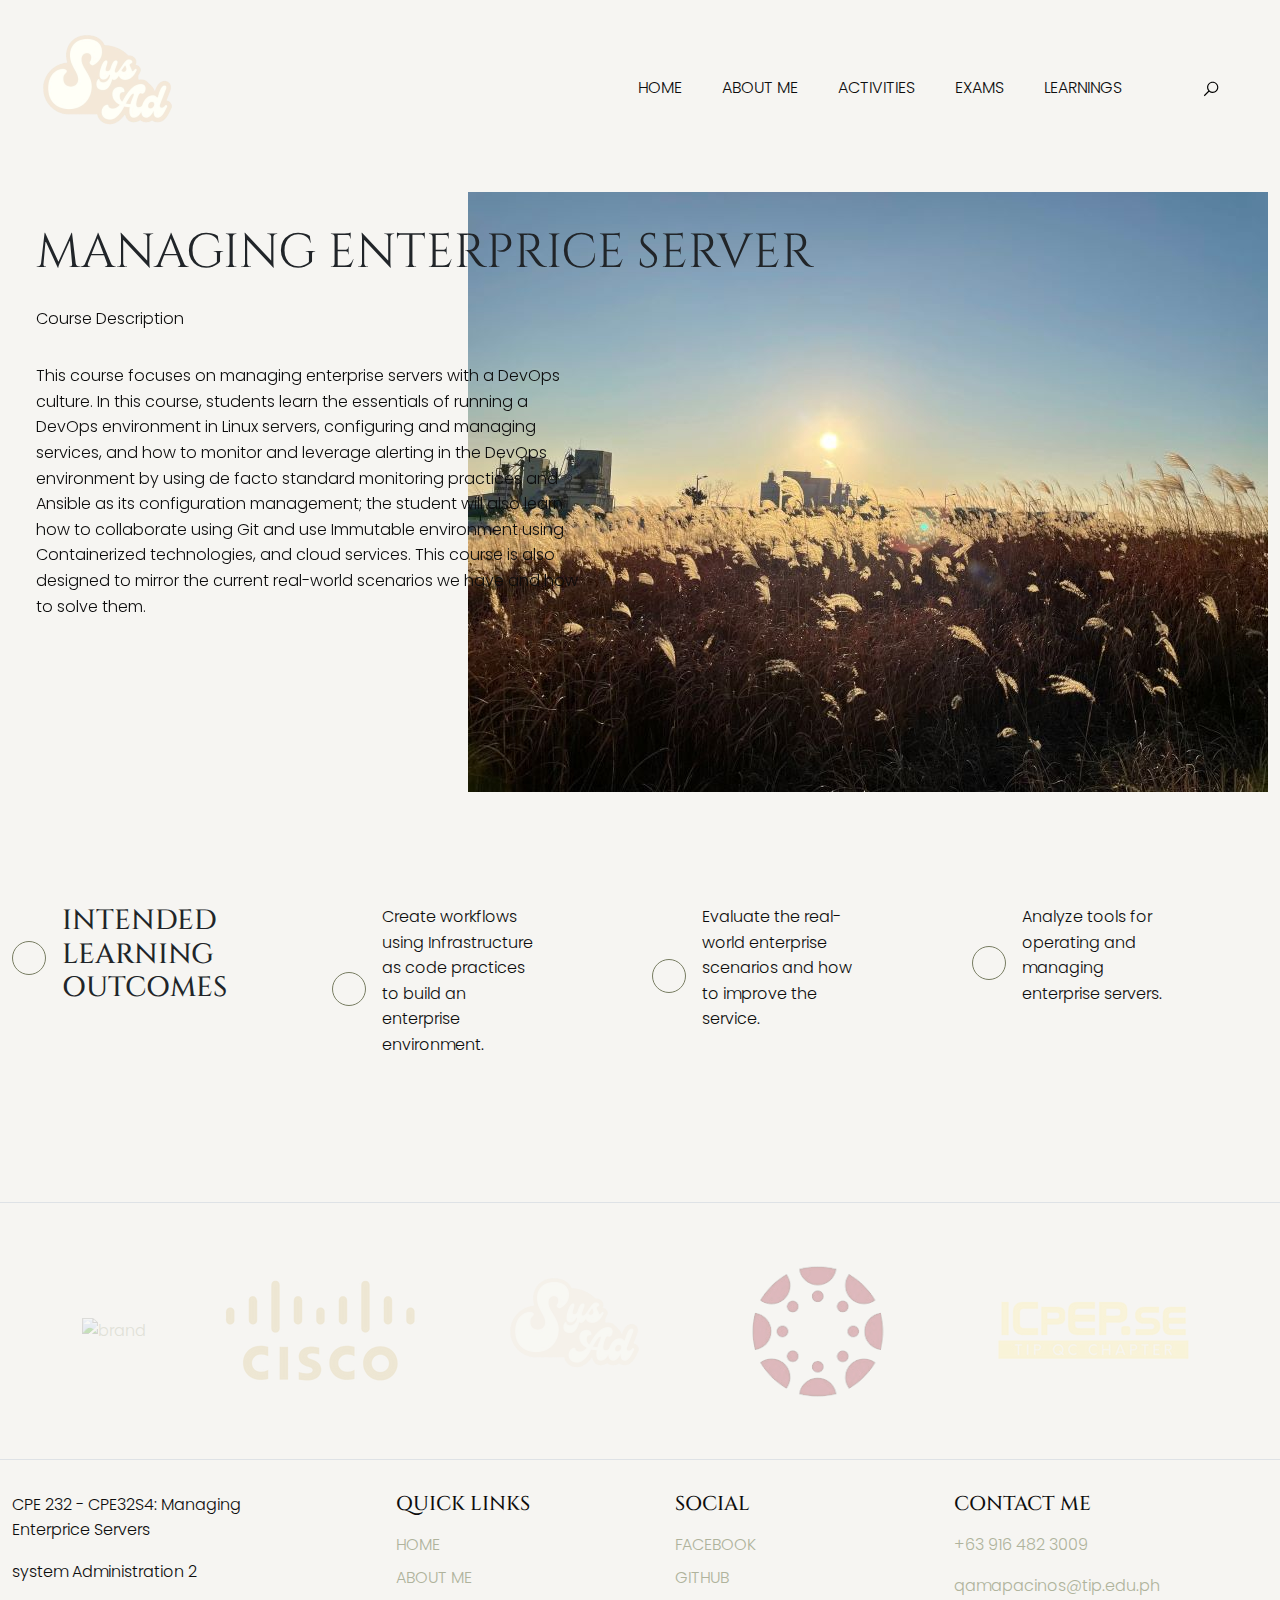
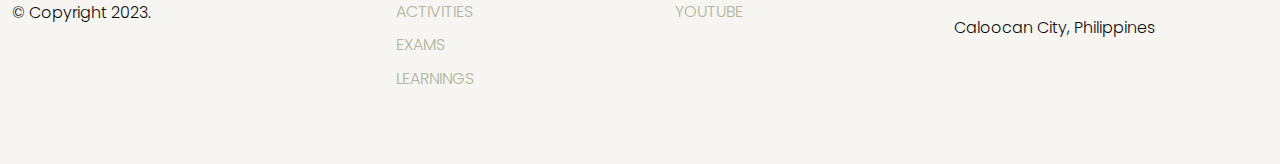
==== commit f9b3c859: "Update index.html" ====
--- a/index.html
+++ b/index.html
@@ -188,7 +188,7 @@
               <div class="icon-box-icon pt-3 pe-3 pb-3 ps-3">
               </div>
               <div class="icon-box-content ps-3">
-                <p>Evaluate the real-world enterprise scenarios and how to improve the service.</p>
+                <p>Create workflows using Infrastructure as code practices to build an enterprise environment.</p>
               </div>
             </div>
           </div>
@@ -300,4 +300,4 @@
     <script type="text/javascript" src="js/plugins.js"></script>
     <script type="text/javascript" src="js/script.js"></script>
   </body>
-</html>+</html>
